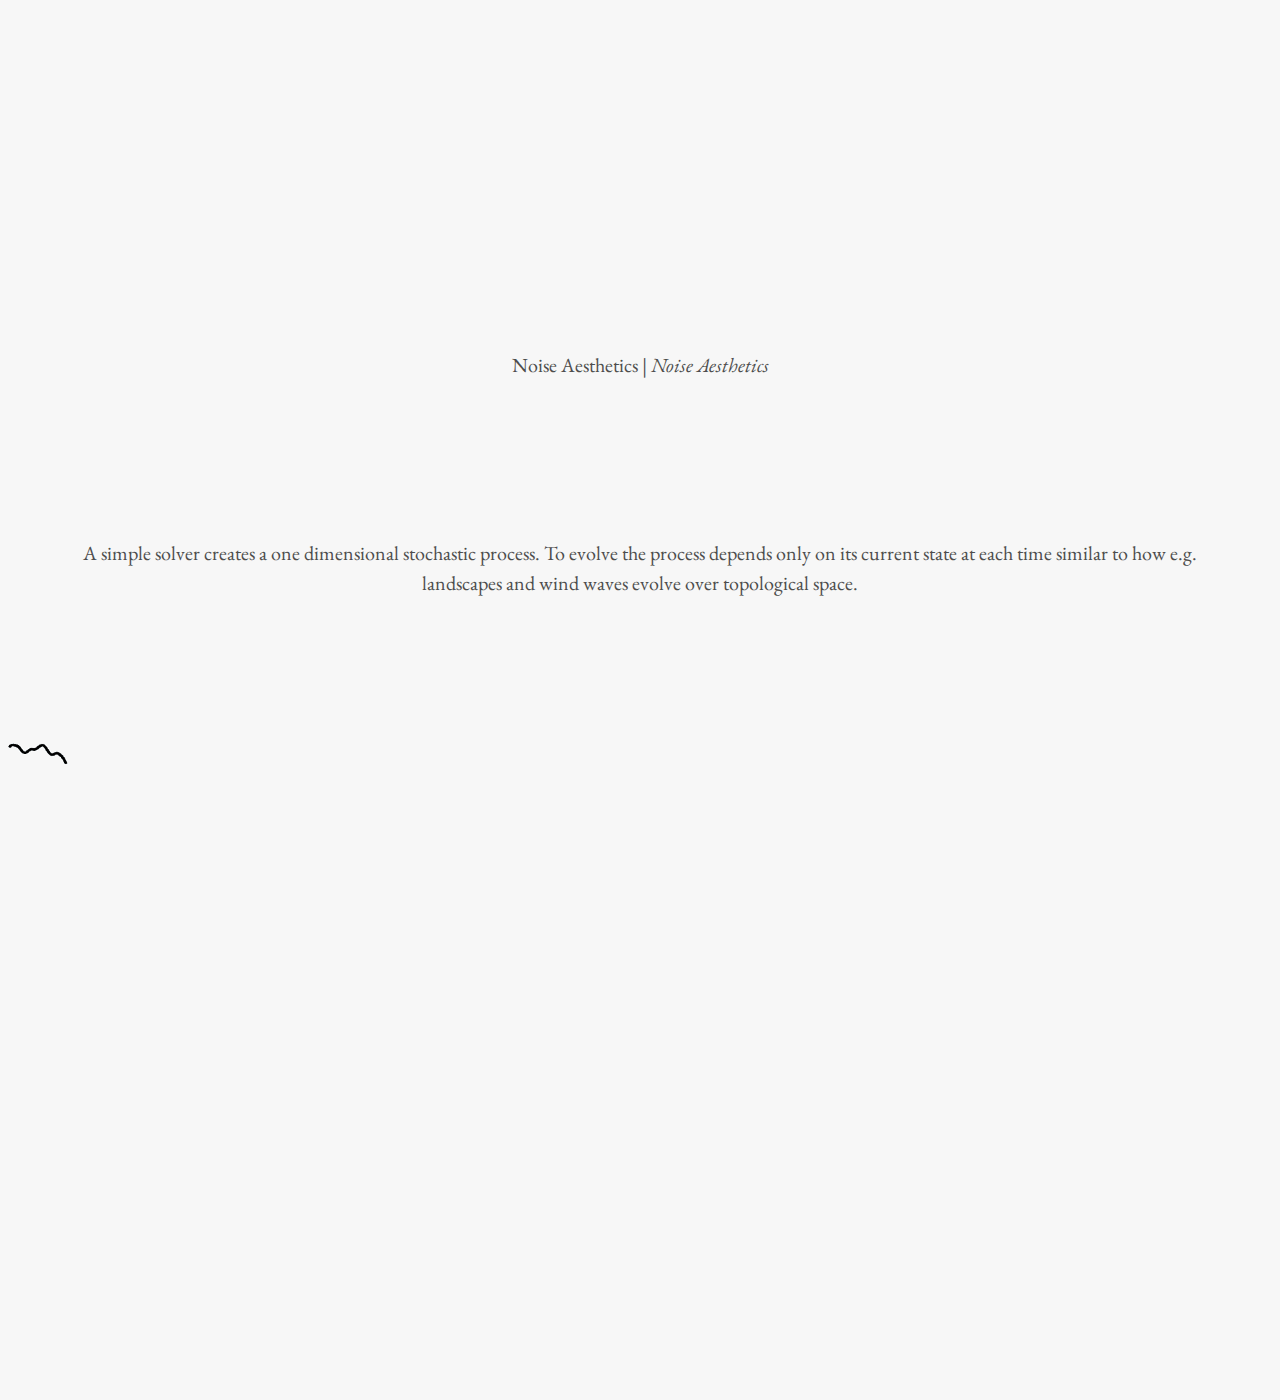
==== index.html @ 695dd0d3 "Add files via upload" ====
<html>
	<head>
		<meta charset="utf-8">
		<title>
			Noise Aesthetics
		</title> 
		<link rel="stylesheet" href="style.css">
		<link rel="icon" href="icon.png">
	</head>

	<body>
	
		<br>
	
		<p>
			<a href="effects.html">Noise&nbsp;Aesthetics </a> |&nbsp;<i>Noise&nbsp;Aesthetics</i>
		</p>
		
		<br>
		
		<p>
			A simple solver creates a one dimensional stochastic process. To evolve the process depends only on its current state at each time similar to how e.g. landscapes and wind waves evolve over topological space.
		</p>
		
		<p class="noiseAesthetics">
			<img src="Stochastic.gif" alt="Noise Aesthetics">
		</p>
		
		<p>
			<iframe src="https://www.youtube.com/embed/QOFdfsBPOP4?rel=0&amp;controls=1&amp&amp;showinfo=0&amp;modestbranding=1;theme=white" frameborder="0" allowfullscreen></iframe>
		</p>

		
		<!--
		<p> <br><br><br><br><br><br><br><br><br><br><br><br><br><br><br><br><br><br><br><br><br><br><br><br><br><br><br><br><br><br>
			"The next step. Where do I go from here. The options form an area, within a radius around me. What I&nbsp;end up&nbsp;doing is random, with an underlying hope; an unpredictability within isomorphism. 
			A curve made in time, will I go up or down; as for overall I'm&nbsp;going down. A&nbsp;drop of&nbsp;water in a&nbsp;river, eddied along randomly but down the river; a piece of air in wind—and&nbsp;the air's moods spread to the objects it meets."  
		</p>
		
		<p style="margin-top:25%;"> 
			<a href="noiseAesthetics.html">An ongoing study.
			</a>
		</p>

		<br>
		
		<p>
			<a href="" target="_blank"><u>Noise Aesthetics: A Study of Noise Patterns in Artistic Representation and Natural Phenomenons</u></a>
		</p>
		-->
		
	</body>



</html>
---- style.css ----
@import url('https://fonts.googleapis.com/css?family=EB+Garamond');

body {
	margin: 0px;
	margin-top: 20%;
	margin-bottom: 0px;
	color: #4d4d4d;
	line-height: 30px;
	background-color: f7f7f7;
	font-size: 20px;
	float:center;
}

p {
	font-family: 'EB Garamond', serif;
	margin: 0px;
	text-align: center;
	margin-left: 5%;
	margin-right: 5%;
	margin-top: 5%;
	margin-bottom: 5%;
}


a {
	text-decoration: none;
	color: #4d4d4d;
}


a:hover {
	font-style: italic;
}

.noiseAesthetics {
	text-align: left;
	width: 80%;
	margin-left: 0px;
	margin-bottom: 200px;
	margin-top: 50px;
}

img {
	width: 80%;
}

.link {
	margin-top: 12%;
    width: 15px;
}

iframe {
	margin: 0px;
	width: 50%;
	height: 25.1vw;
	border-width: 0px;
}
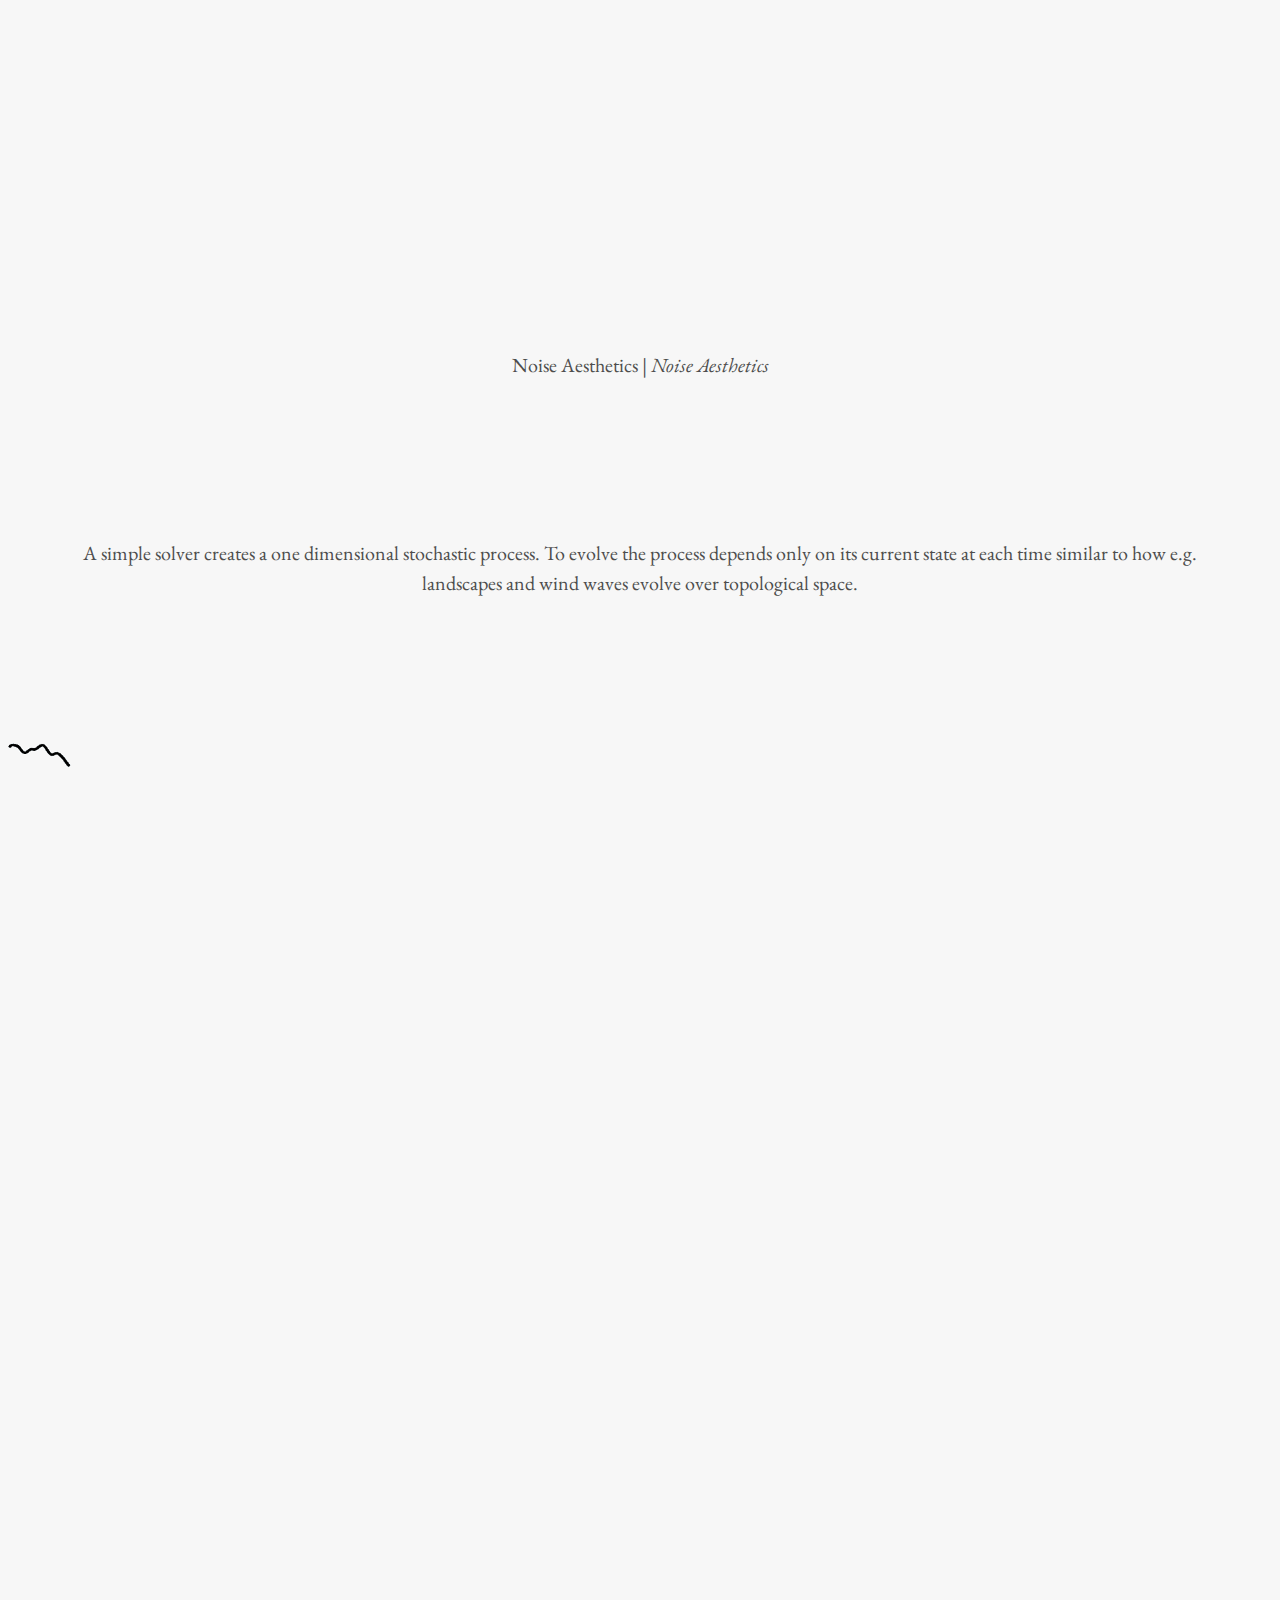
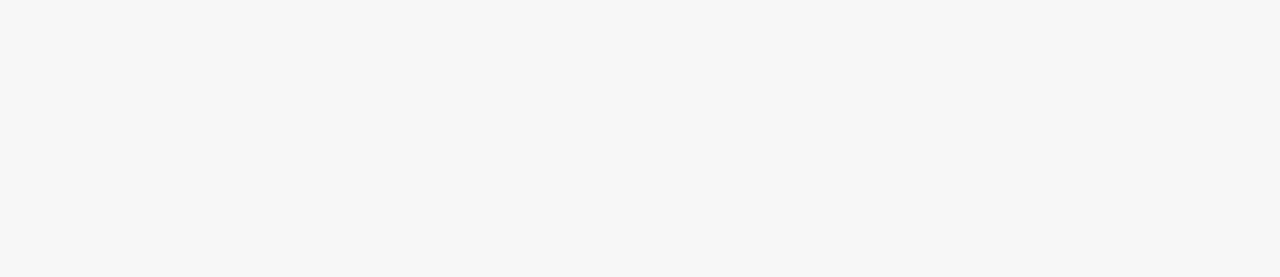
==== commit ab66c036: "Add files via upload" ====
--- a/index.html
+++ b/index.html
@@ -29,8 +29,10 @@
 		<p>
 			<iframe src="https://www.youtube.com/embed/QOFdfsBPOP4?rel=0&amp;controls=1&amp&amp;showinfo=0&amp;modestbranding=1;theme=white" frameborder="0" allowfullscreen></iframe>
 		</p>
-
 		
+		<p>
+			<br><br><br><br><br><br><br><br><br><br><br><br><br><br>
+		</p>
 		<!--
 		<p> <br><br><br><br><br><br><br><br><br><br><br><br><br><br><br><br><br><br><br><br><br><br><br><br><br><br><br><br><br><br>
 			"The next step. Where do I go from here. The options form an area, within a radius around me. What I&nbsp;end up&nbsp;doing is random, with an underlying hope; an unpredictability within isomorphism. 
--- a/style.css
+++ b/style.css
@@ -51,7 +51,18 @@
 
 iframe {
 	margin: 0px;
-	width: 50%;
-	height: 25.1vw;
+	width: 100%;
+	height: 50.1vw;
 	border-width: 0px;
 }
+
+@media screen and (min-width: 560px) {
+    iframe {
+		margin: 0px;
+		width: 560px;
+		height: 315px;
+		border-width: 0px;
+	}
+
+}
+   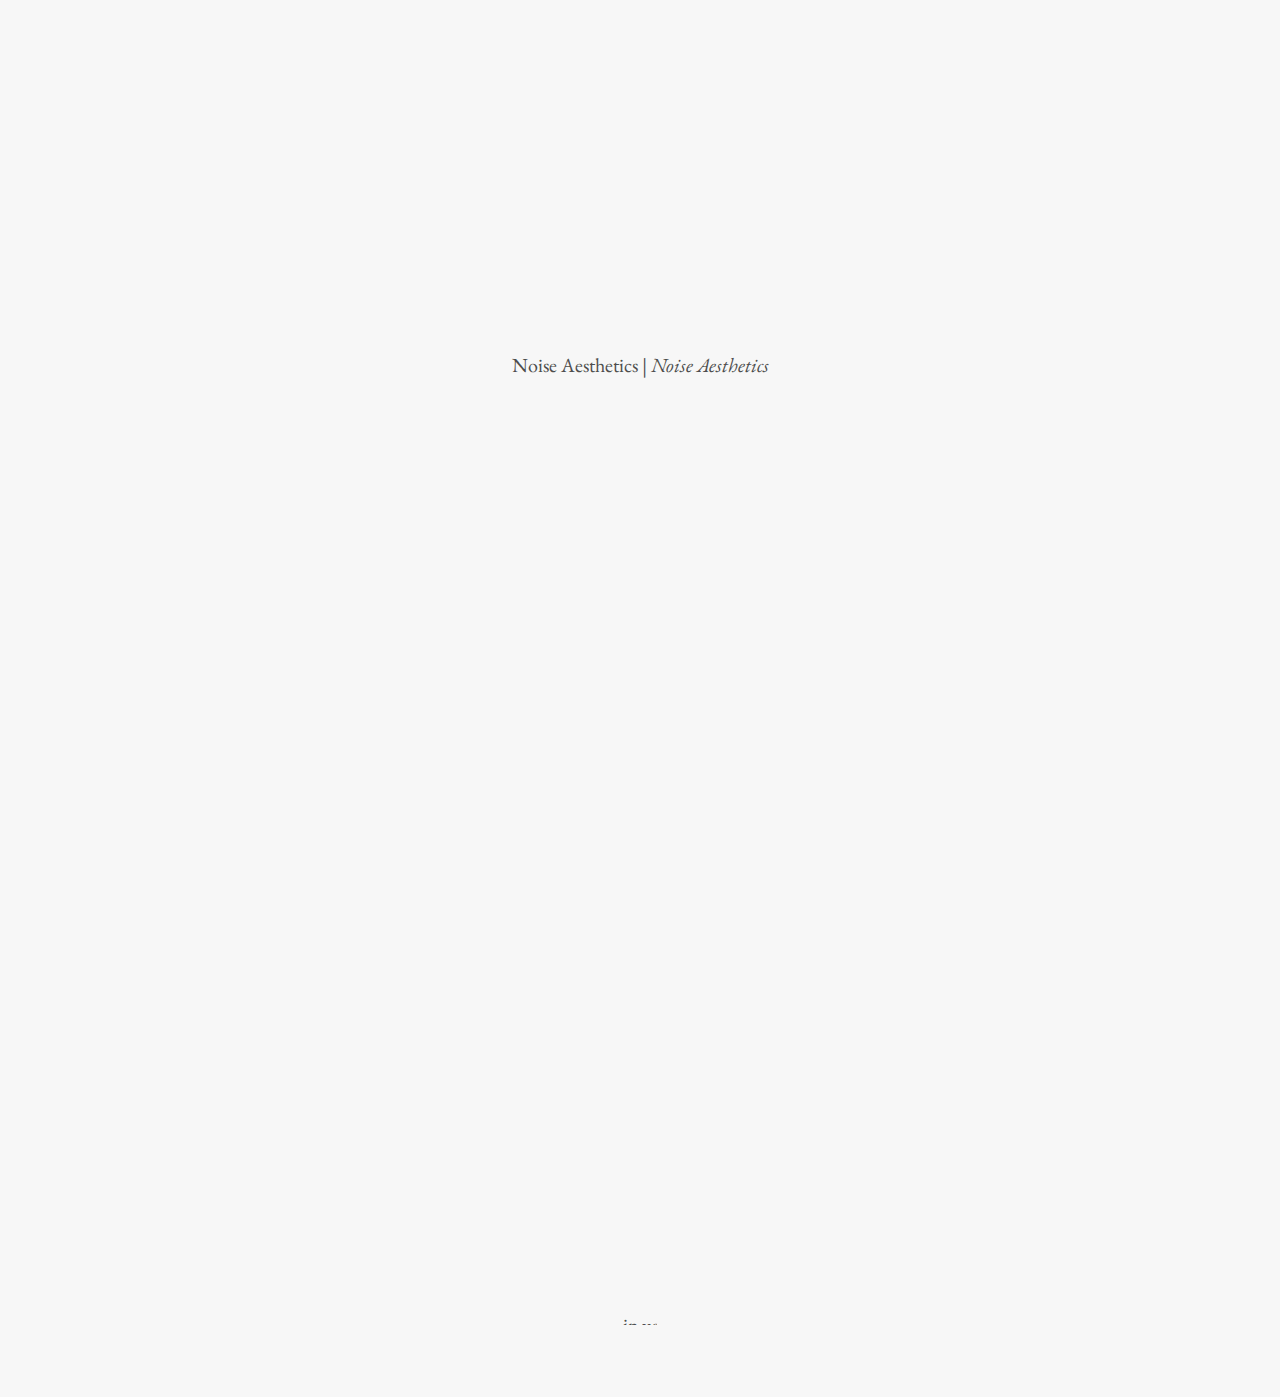
==== commit 899630e0: "Add files via upload" ====
--- a/index.html
+++ b/index.html
@@ -4,7 +4,8 @@
 		<title>
 			Noise Aesthetics
 		</title> 
-		<link rel="stylesheet" href="style.css">
+		<!-- <link rel="stylesheet" href="style.css?v=2.0"> --> 
+		<link rel="stylesheet" href="style.css"> 
 		<link rel="icon" href="icon.png">
 	</head>
 
@@ -13,43 +14,21 @@
 		<br>
 	
 		<p>
-			<a href="effects.html">Noise&nbsp;Aesthetics </a> |&nbsp;<i>Noise&nbsp;Aesthetics</i>
+			<a href="index.html">Noise&nbsp;Aesthetics </a> |&nbsp;<i>Noise&nbsp;Aesthetics</i>
 		</p>
 		
 		<br>
 		
 		<p>
-			A simple solver creates a one dimensional stochastic process. To evolve the process depends only on its current state at each time similar to how e.g. landscapes and wind waves evolve over topological space.
 		</p>
 		
-		<p class="noiseAesthetics">
-			<img src="Stochastic.gif" alt="Noise Aesthetics">
+		<p> <br><br><br><br><br><br><br><br><br><br><br><br><br><br><br><br><br><br><br>
+		</p>
+		<p style="ikons">
+			<a href="https://www.instagram.com/noise.aesthetics/" target="_blank"><img src="ikons/instagram.png" alt="instagram" class="link"></a>
+			<a href="https://www.youtube.com/channel/UCczdNzfxjrx61ViXAAbRzIg" target="_blank"><img src="ikons/youtube.png" alt="youtube" class="link"></a>
 		</p>
 		
-		<p>
-			<iframe src="https://www.youtube.com/embed/QOFdfsBPOP4?rel=0&amp;controls=1&amp&amp;showinfo=0&amp;modestbranding=1;theme=white" frameborder="0" allowfullscreen></iframe>
-		</p>
-		
-		<p>
-			<br><br><br><br><br><br><br><br><br><br><br><br><br><br>
-		</p>
-		<!--
-		<p> <br><br><br><br><br><br><br><br><br><br><br><br><br><br><br><br><br><br><br><br><br><br><br><br><br><br><br><br><br><br>
-			"The next step. Where do I go from here. The options form an area, within a radius around me. What I&nbsp;end up&nbsp;doing is random, with an underlying hope; an unpredictability within isomorphism. 
-			A curve made in time, will I go up or down; as for overall I'm&nbsp;going down. A&nbsp;drop of&nbsp;water in a&nbsp;river, eddied along randomly but down the river; a piece of air in wind—and&nbsp;the air's moods spread to the objects it meets."  
-		</p>
-		
-		<p style="margin-top:25%;"> 
-			<a href="noiseAesthetics.html">An ongoing study.
-			</a>
-		</p>
-
-		<br>
-		
-		<p>
-			<a href="" target="_blank"><u>Noise Aesthetics: A Study of Noise Patterns in Artistic Representation and Natural Phenomenons</u></a>
-		</p>
-		-->
 		
 	</body>
 
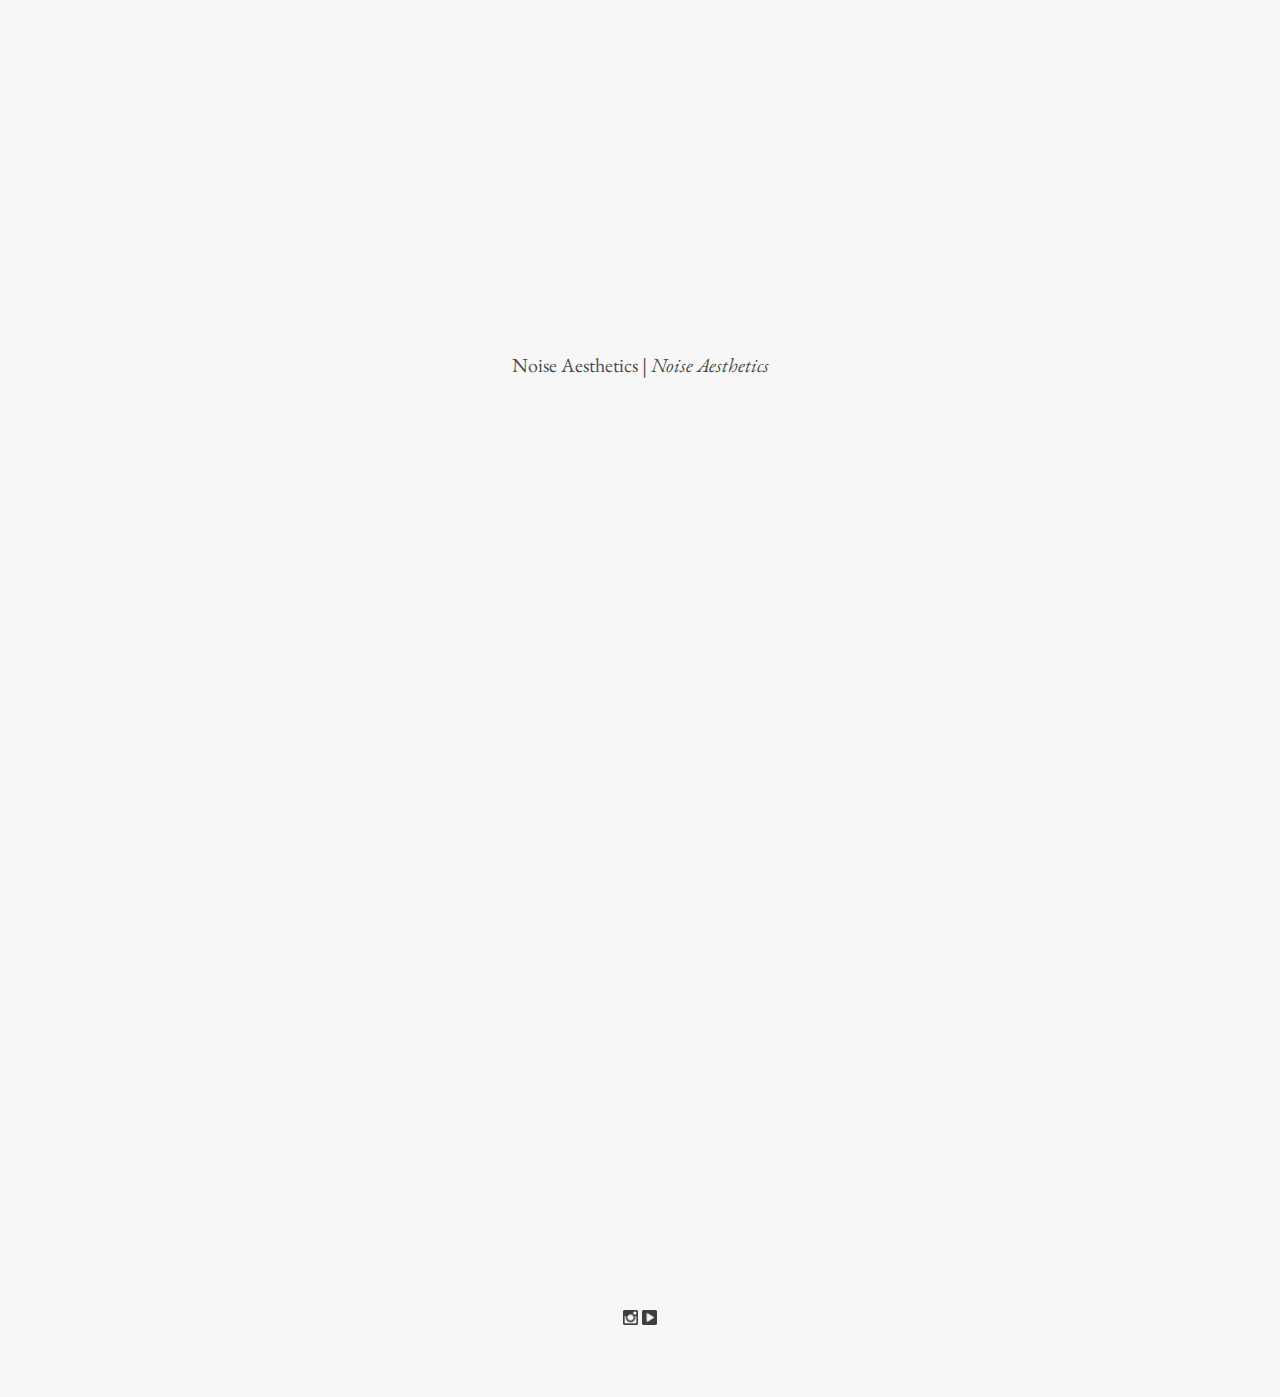
==== commit c1bcc85e: "Update index.html" ====
--- a/index.html
+++ b/index.html
@@ -25,8 +25,8 @@
 		<p> <br><br><br><br><br><br><br><br><br><br><br><br><br><br><br><br><br><br><br>
 		</p>
 		<p style="ikons">
-			<a href="https://www.instagram.com/noise.aesthetics/" target="_blank"><img src="ikons/instagram.png" alt="instagram" class="link"></a>
-			<a href="https://www.youtube.com/channel/UCczdNzfxjrx61ViXAAbRzIg" target="_blank"><img src="ikons/youtube.png" alt="youtube" class="link"></a>
+			<a href="https://www.instagram.com/noise.aesthetics/" target="_blank"><img src="instagram.png" alt="instagram" class="link"></a>
+			<a href="https://www.youtube.com/channel/UCczdNzfxjrx61ViXAAbRzIg" target="_blank"><img src="youtube.png" alt="youtube" class="link"></a>
 		</p>
 		
 		
@@ -34,4 +34,4 @@
 
 
 
-</html>+</html>
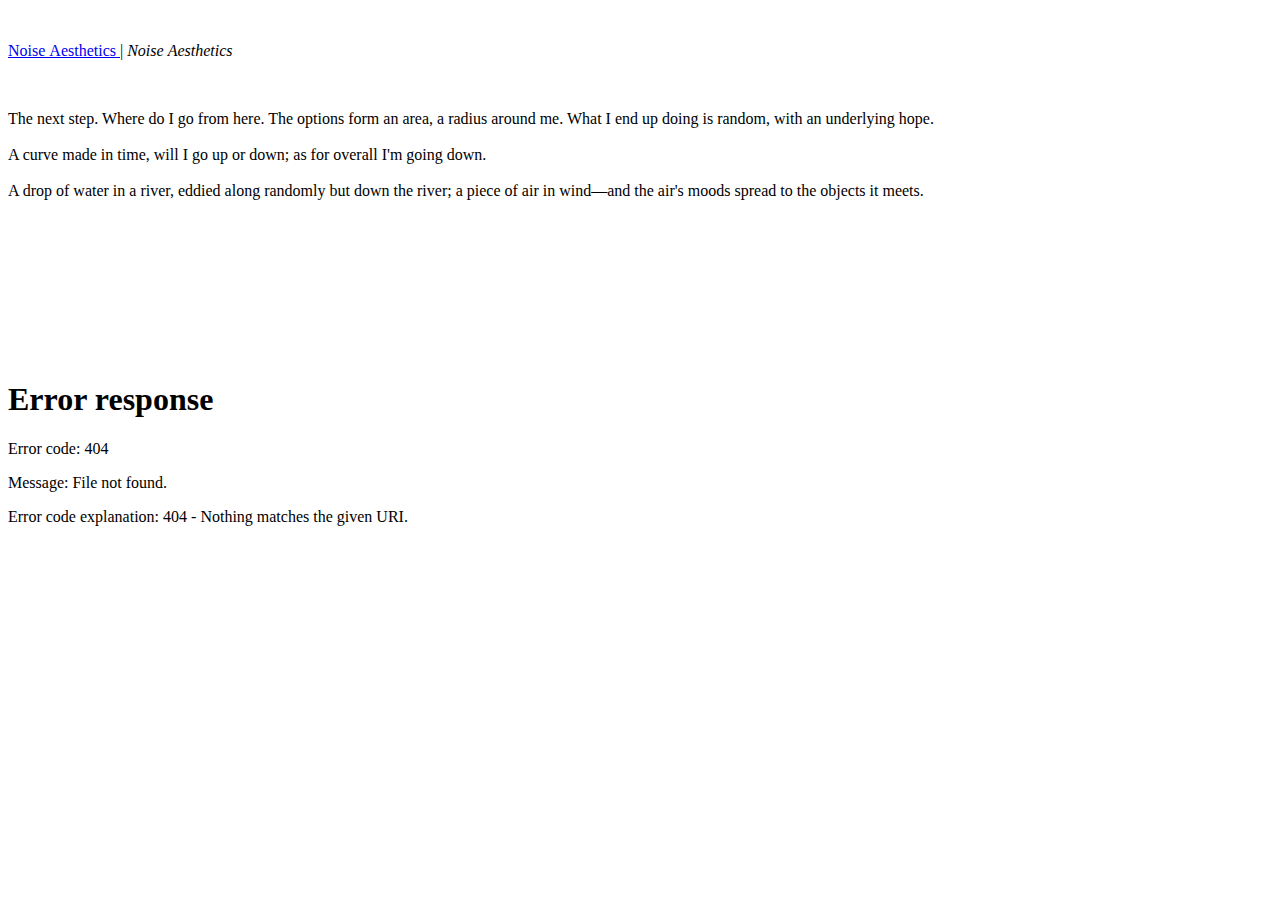
==== commit 34bf4db9: "Add files via upload" ====
--- a/index.html
+++ b/index.html
@@ -8,6 +8,7 @@
 		<link rel="stylesheet" href="style.css"> 
 		<link rel="icon" href="icon.png">
 	</head>
+
 
 	<body>
 	
@@ -20,18 +21,34 @@
 		<br>
 		
 		<p>
+			The next step. 
+			Where do I go from here. 
+			The options form an area, a radius around me. 
+			What I end up doing is random, with an underlying hope.
+			<br><br>
+			A curve made in time, will I go up or down; as for overall I'm going down.
+			<br><br>
+			A drop of water in a river, eddied along randomly but down the river; a piece of air in wind—and the air's moods spread to the objects it meets.
 		</p>
 		
-		<p> <br><br><br><br><br><br><br><br><br><br><br><br><br><br><br><br><br><br><br>
-		</p>
-		<p style="ikons">
-			<a href="https://www.instagram.com/noise.aesthetics/" target="_blank"><img src="instagram.png" alt="instagram" class="link"></a>
-			<a href="https://www.youtube.com/channel/UCczdNzfxjrx61ViXAAbRzIg" target="_blank"><img src="youtube.png" alt="youtube" class="link"></a>
-		</p>
+		<br><br><br><br><br><br><br><br>
 		
-		
+		<div id="includedContent"></div>
+
+		<script>
+		  // Use JavaScript to include HTML content
+		  fetch('menu.html')
+			.then(response => response.text())
+			.then(data => {
+			  document.getElementById('includedContent').innerHTML = data;
+			})
+			.catch(error => {
+			  console.error('Error:', error);
+			});
+		</script>
+	
 	</body>
+	
+	
 
-
-
-</html>
+</html>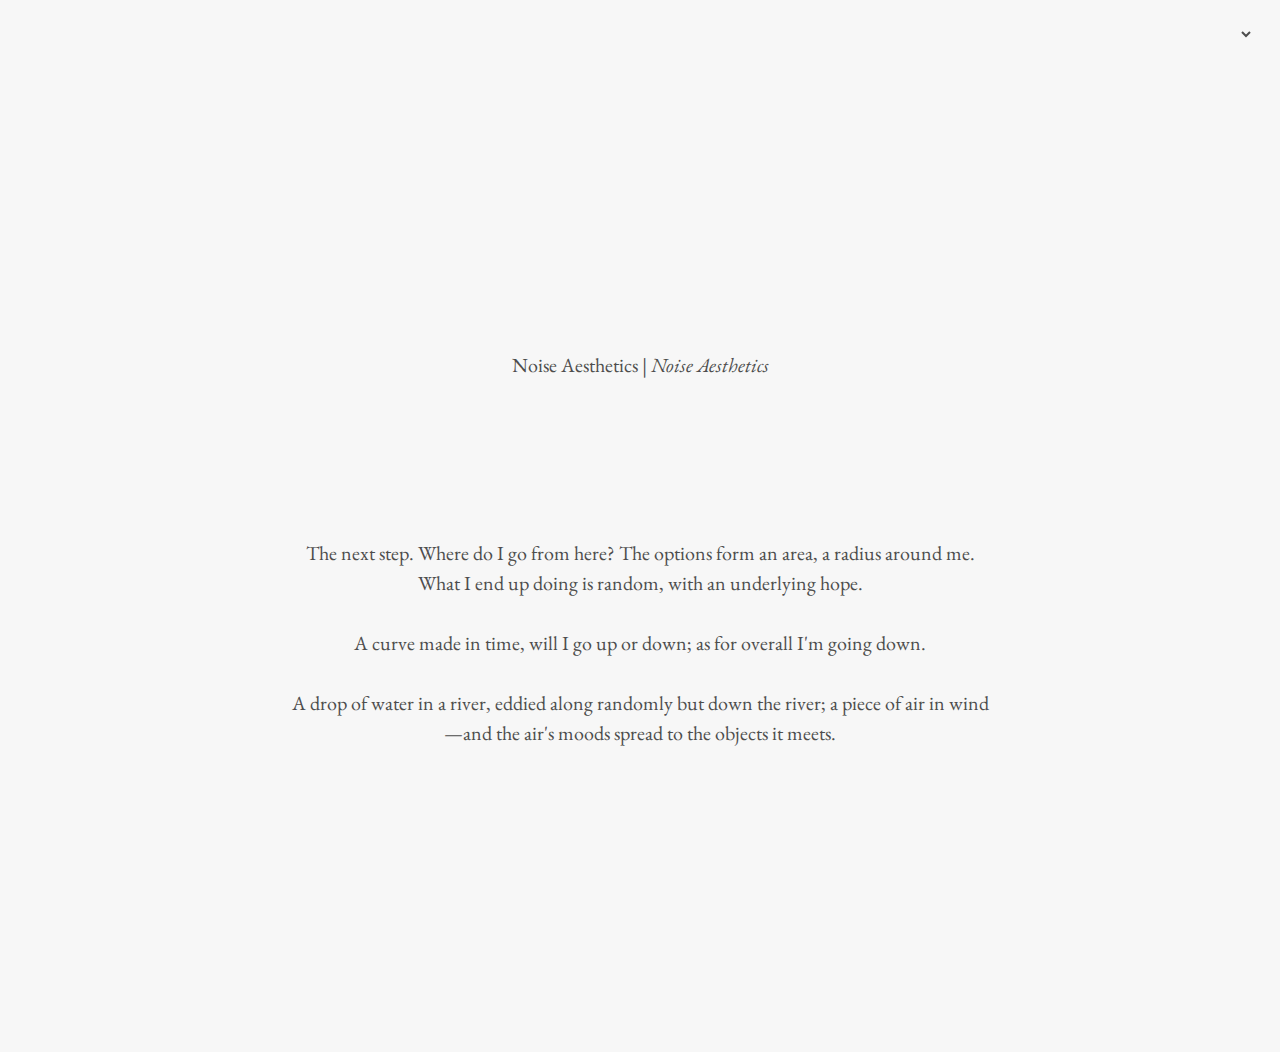
==== commit 55bfb610: "Add files via upload" ====
--- a/index.html
+++ b/index.html
@@ -22,7 +22,7 @@
 		
 		<p>
 			The next step. 
-			Where do I go from here. 
+			Where do I go from here? 
 			The options form an area, a radius around me. 
 			What I end up doing is random, with an underlying hope.
 			<br><br>
--- a/style.css
+++ b/style.css
@@ -0,0 +1,115 @@
+@import url('https://fonts.googleapis.com/css?family=EB+Garamond');
+
+
+
+body {
+	margin: 0px;
+	margin-top: 20%;
+	margin-bottom: 0px;
+	color: #4d4d4d;
+	line-height: 30px;
+	background-color: f7f7f7;
+	font-size: 20px;
+	float:center;
+}
+
+p {
+	font-family: 'EB Garamond', serif;
+	margin: 0px;
+	text-align: center;
+	margin-left: 5%;
+	margin-right: 5%;
+	margin-top: 5%;
+	margin-bottom: 5%;
+}
+
+pbg {
+	background-color: f7f7f7;
+}
+
+
+a {
+	text-decoration: none;
+	color: #4d4d4d;
+}
+
+a:hover {
+	font-style: italic;
+}
+
+.noiseAesthetics {
+	text-align: left;
+	width: 80%;
+	margin-left: 0px;
+	margin-bottom: 200px;
+	margin-top: 50px;
+}
+
+img {
+	width: 80%;
+}
+
+.link {
+	margin-top: 12%;
+    width: 15px;
+}
+
+.videolink {
+	margin-bottom: 400px;
+}
+
+iframe {
+	margin: 0px;
+	width: 100%;
+	height: 50.1vw;
+	border-width: 0px;
+}
+
+menu {
+	font-family: 'EB Garamond', serif;
+	font-size: 20px;
+	position: fixed;
+	top: 0;
+	right: 0;
+	margin-right: 2%;
+}
+
+select {
+	font-family: 'EB Garamond', serif;
+	font-size: 20px;
+	border: none;
+	background-color: f7f7f7;
+	color: #4d4d4d;
+}
+
+option {
+	border: none;
+	background-color: f7f7f7;
+	color: #4d4d4d;
+}
+
+
+
+@media screen and (min-width: 700px) {	
+	p {
+		margin: 0 auto;
+		margin-top: 5%;
+		margin-bottom: 5%;
+		width: 700px;
+		max-width: 100%
+	}
+}
+
+@media screen and (min-width: 560px) {
+    iframe {
+		margin: 0px;
+		width: 560px;
+		height: 315px;
+		border-width: 0px;
+	}
+	img {
+		width: 560px;
+	}
+}
+
+   --- a/style.css
+++ b/style.css
@@ -0,0 +1,115 @@
+@import url('https://fonts.googleapis.com/css?family=EB+Garamond');
+
+
+
+body {
+	margin: 0px;
+	margin-top: 20%;
+	margin-bottom: 0px;
+	color: #4d4d4d;
+	line-height: 30px;
+	background-color: f7f7f7;
+	font-size: 20px;
+	float:center;
+}
+
+p {
+	font-family: 'EB Garamond', serif;
+	margin: 0px;
+	text-align: center;
+	margin-left: 5%;
+	margin-right: 5%;
+	margin-top: 5%;
+	margin-bottom: 5%;
+}
+
+pbg {
+	background-color: f7f7f7;
+}
+
+
+a {
+	text-decoration: none;
+	color: #4d4d4d;
+}
+
+a:hover {
+	font-style: italic;
+}
+
+.noiseAesthetics {
+	text-align: left;
+	width: 80%;
+	margin-left: 0px;
+	margin-bottom: 200px;
+	margin-top: 50px;
+}
+
+img {
+	width: 80%;
+}
+
+.link {
+	margin-top: 12%;
+    width: 15px;
+}
+
+.videolink {
+	margin-bottom: 400px;
+}
+
+iframe {
+	margin: 0px;
+	width: 100%;
+	height: 50.1vw;
+	border-width: 0px;
+}
+
+menu {
+	font-family: 'EB Garamond', serif;
+	font-size: 20px;
+	position: fixed;
+	top: 0;
+	right: 0;
+	margin-right: 2%;
+}
+
+select {
+	font-family: 'EB Garamond', serif;
+	font-size: 20px;
+	border: none;
+	background-color: f7f7f7;
+	color: #4d4d4d;
+}
+
+option {
+	border: none;
+	background-color: f7f7f7;
+	color: #4d4d4d;
+}
+
+
+
+@media screen and (min-width: 700px) {	
+	p {
+		margin: 0 auto;
+		margin-top: 5%;
+		margin-bottom: 5%;
+		width: 700px;
+		max-width: 100%
+	}
+}
+
+@media screen and (min-width: 560px) {
+    iframe {
+		margin: 0px;
+		width: 560px;
+		height: 315px;
+		border-width: 0px;
+	}
+	img {
+		width: 560px;
+	}
+}
+
+   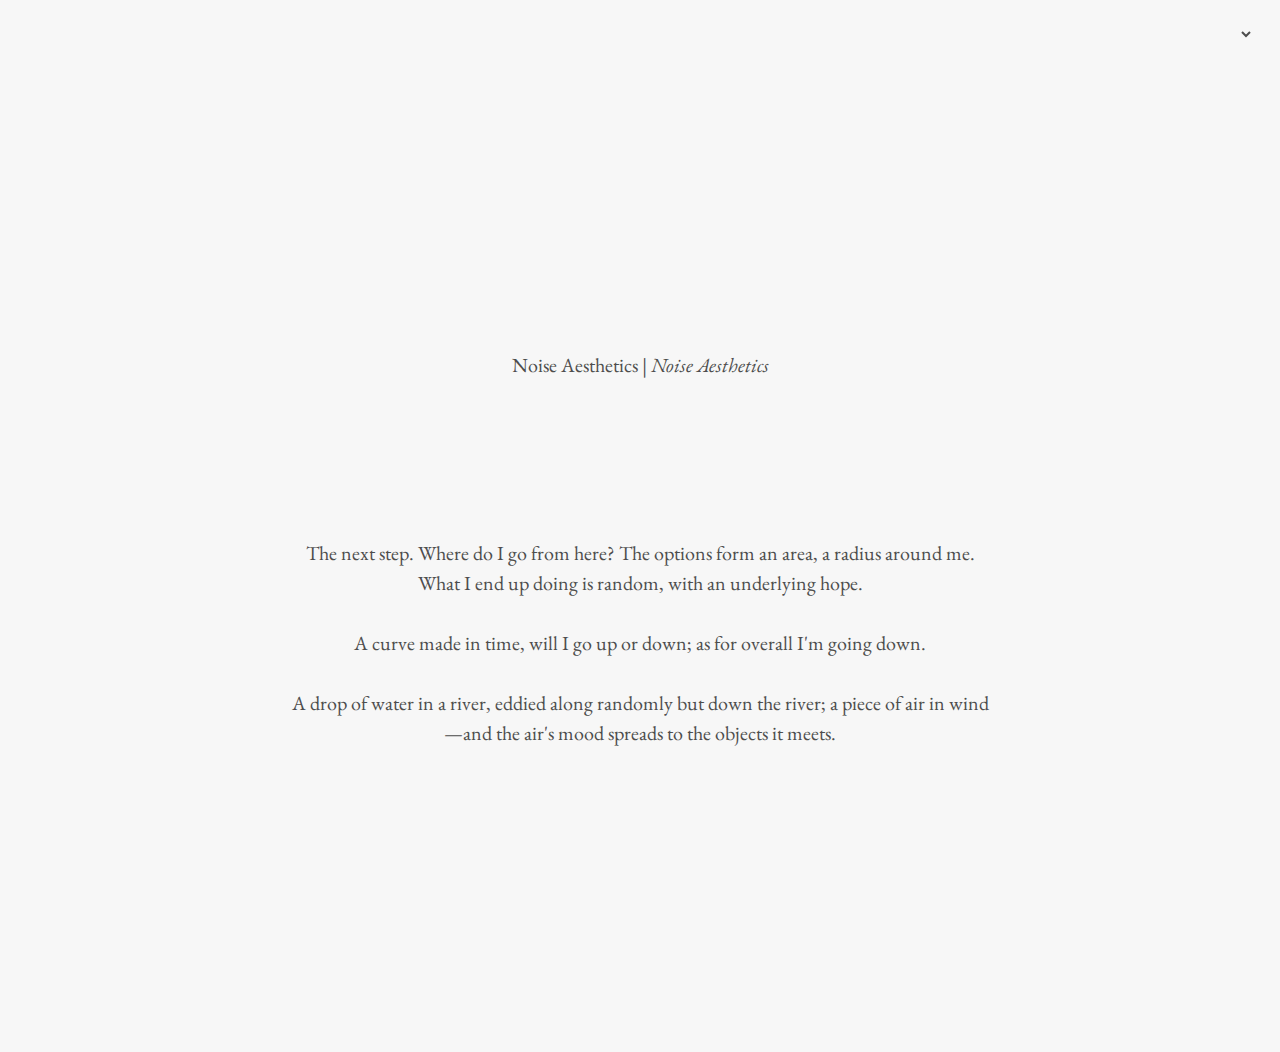
==== commit 3f11a78e: "Add files via upload" ====
--- a/index.html
+++ b/index.html
@@ -28,7 +28,8 @@
 			<br><br>
 			A curve made in time, will I go up or down; as for overall I'm going down.
 			<br><br>
-			A drop of water in a river, eddied along randomly but down the river; a piece of air in wind—and the air's moods spread to the objects it meets.
+			A drop of water in a river, eddied along randomly but down the river; 
+			a piece of air in wind—and the air's mood spreads to the objects it meets.
 		</p>
 		
 		<br><br><br><br><br><br><br><br>
